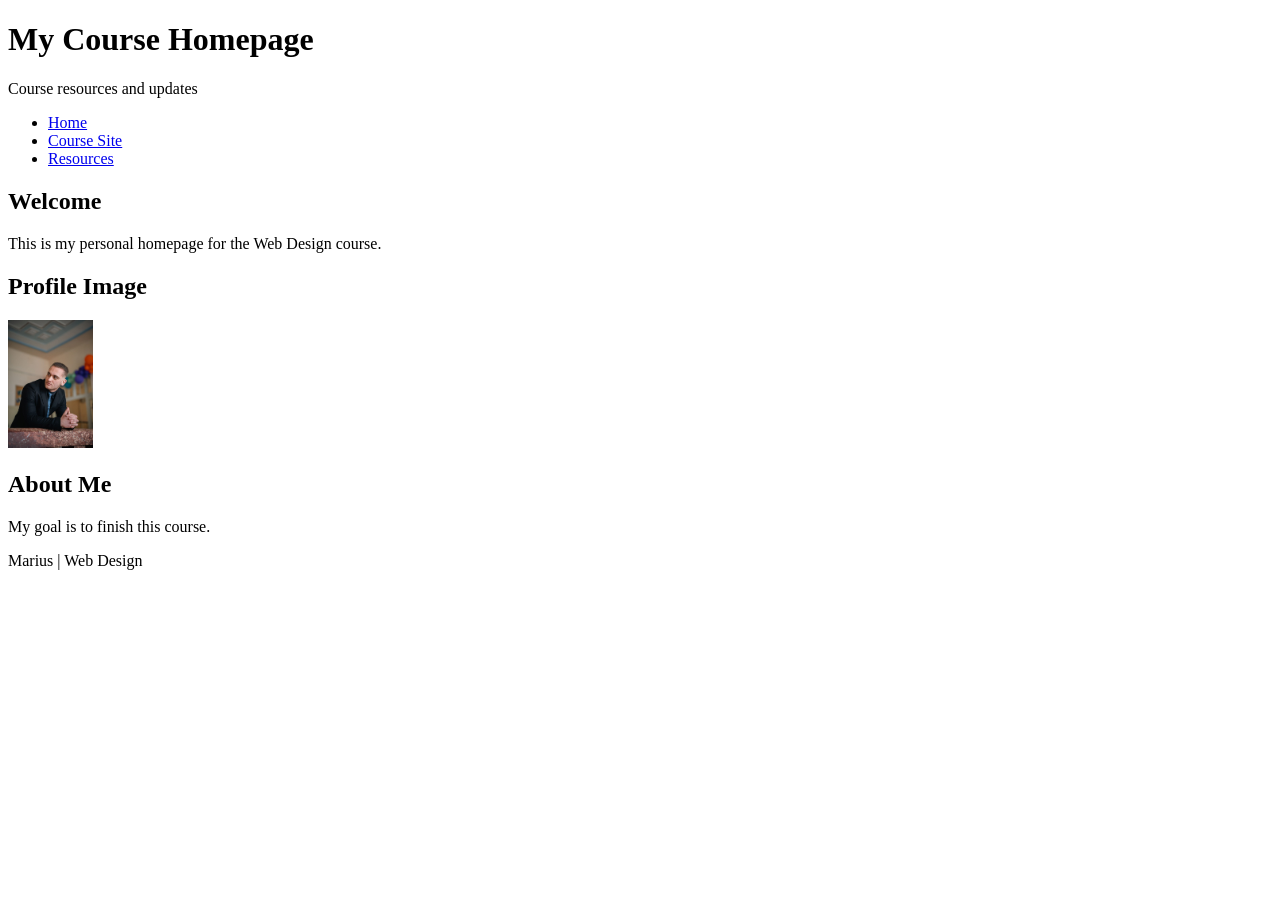
==== index.html @ 578b3ba2 "This is the first lab exercise." ====
<!DOCTYPE html>
<html lang="en">
    <head>
        <title>
            Lab
        </title>
    </head>
    <meta charset="UTF-8">
    <meta name="viewport" content="width=device-width, initial-scale=1.0">
    <title>Personal Course Homepage</title>
</head>
<body>
    <header>
        <h1>My Course Homepage</h1>
        <p>Course resources and updates</p>
    </header>
    <nav aria-label="Main navigation">
        <ul>
            <li><a href="#">Home</a></li>
            <li><a href="https://www.example.com">Course Site</a></li>
            <li><a href="#resources">Resources</a></li>
        </ul>
    </nav>
    <main id="main-content">
        <section>
            <h2>Welcome</h2>
            <p>This is my personal homepage for the Web Design course.</p>
        </section>
        <section>
            <h2>Profile Image</h2>
                <img src="Marius.jpg" alt="My Profile Picture" width="85,3" height="128"> 
        </section>
        <section>
            <h2>About Me</h2>
            <p>My goal is to finish this course. </p>
        </section>
    </main>
    <footer>
        <p>Marius | Web Design</p>
    </footer>
</body>
</html>
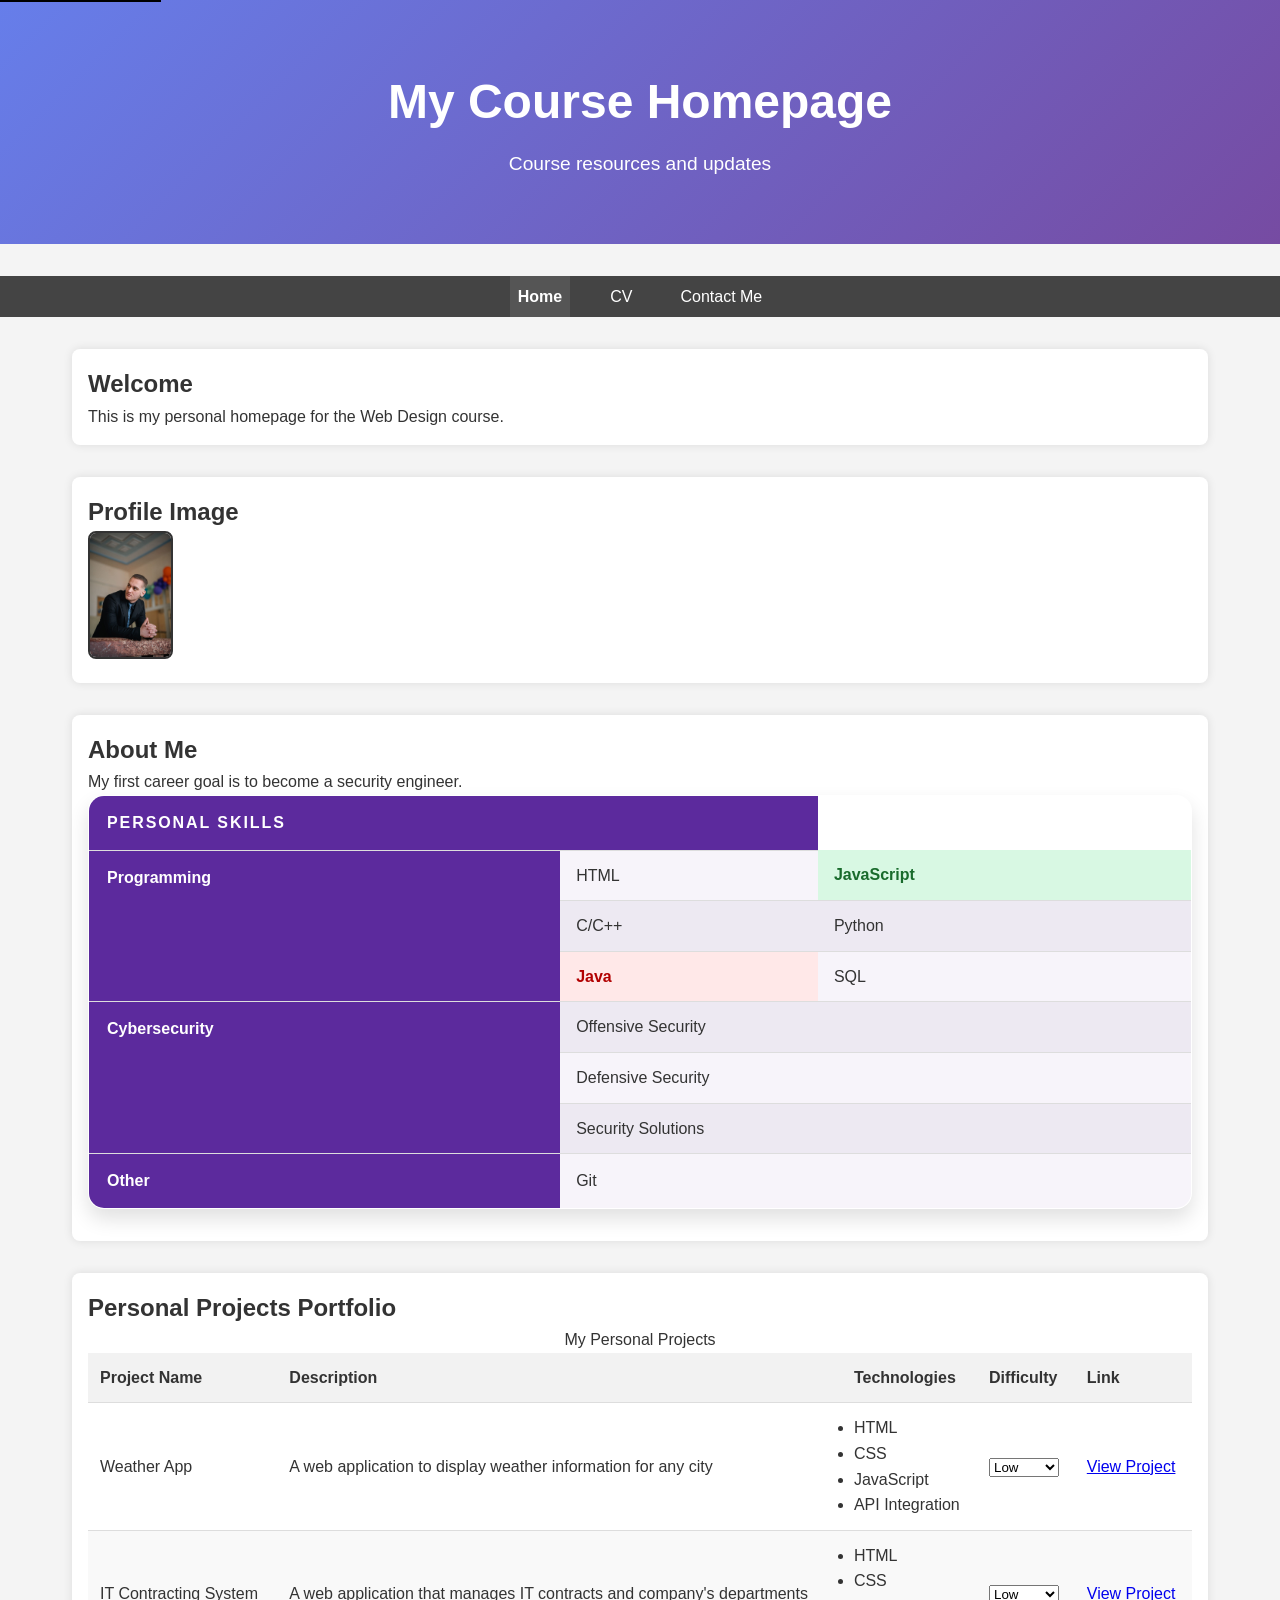
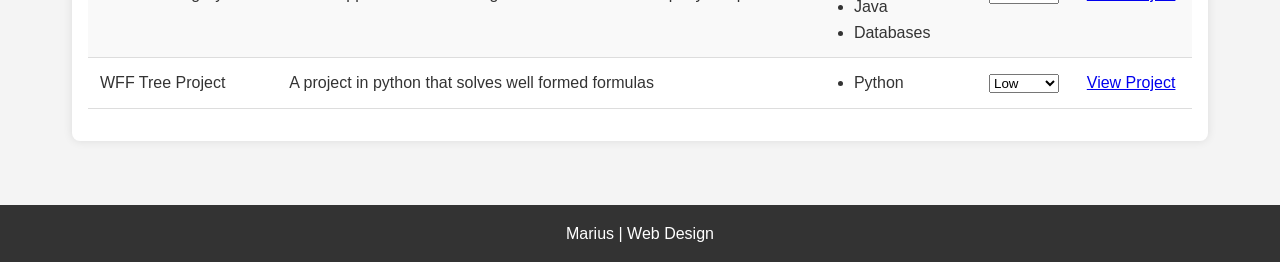
==== commit 3ba8c83e: "Initial portfolio" ====
--- a/index.html
+++ b/index.html
@@ -1,26 +1,28 @@
 <!DOCTYPE html>
 <html lang="en">
-    <head>
-        <title>
-            Lab
-        </title>
-    </head>
+
+<head>
     <meta charset="UTF-8">
     <meta name="viewport" content="width=device-width, initial-scale=1.0">
     <title>Personal Course Homepage</title>
+    <link rel="stylesheet" href="styles.css">
 </head>
+
 <body>
-    <header>
+    <a href="#main-content" class="skip-link">Skip to main content</a>
+    
+    <header class="hero">
         <h1>My Course Homepage</h1>
         <p>Course resources and updates</p>
     </header>
     <nav aria-label="Main navigation">
         <ul>
-            <li><a href="#">Home</a></li>
-            <li><a href="https://www.example.com">Course Site</a></li>
-            <li><a href="#resources">Resources</a></li>
+            <li><a href="index.html" class="active">Home</a></li>
+            <li><a href="CV.html">CV</a></li>
+            <li><a href="contact.html">Contact Me</a></li>
         </ul>
     </nav>
+
     <main id="main-content">
         <section>
             <h2>Welcome</h2>
@@ -28,15 +30,122 @@
         </section>
         <section>
             <h2>Profile Image</h2>
-                <img src="Marius.jpg" alt="My Profile Picture" width="85,3" height="128"> 
+            <img src="Marius.jpg" alt="My Profile Picture" width="85" height="128"
+                style="border: 2px solid #333; border-radius: 8px;">
         </section>
         <section>
             <h2>About Me</h2>
-            <p>My goal is to finish this course. </p>
+            <p>My first career goal is to become a security engineer.</p>
+            <table class="skills-table">
+                <thead>
+                    <tr>
+                        <th scope="col" colspan="2">Personal Skills</th>
+                    </tr>
+                </thead>
+                <tbody>
+                    <tr>
+                        <th scope="row" rowspan="3">Programming</th>
+                        <td>HTML</td>
+                        <td style="background: #d8f8e3; color: #196b2c; font-weight: 700;">JavaScript</td>
+                    </tr>
+                    <tr>
+                        <td>C/C++</td>
+                        <td>Python</td>
+                    </tr>
+                    <tr>
+                        <td style="background: #ffe8e8; color: #b20000; font-weight: 700;">Java</td>
+                        <td>SQL</td>
+                    </tr>
+                    <tr>
+                        <th scope="row" rowspan="3">Cybersecurity</th>
+                        <td colspan="2">Offensive Security</td>
+                    </tr>
+                    <tr>
+                        <td colspan="2">Defensive Security</td>
+                    </tr>
+                    <tr>
+                        <td colspan="2">Security Solutions</td>
+                    </tr>
+                    <tr>
+                        <th scope="row">Other</th>
+                        <td colspan="2">Git</td>
+                    </tr>
+                </tbody>
+            </table>
+
+        </section>
+        <section>
+            <h2>Personal Projects Portfolio</h2>
+            <table class="portfolio-table">
+                <caption>My Personal Projects</caption>
+                <thead>
+                    <tr>
+                        <th scope="col">Project Name</th>
+                        <th scope="col">Description</th>
+                        <th scope="col">Technologies</th>
+                        <th scope="col">Difficulty</th>
+                        <th scope="col">Link</th>
+                    </tr>
+                </thead>
+                <tbody>
+                    <tr>
+                        <td>Weather App</td>
+                        <td>A web application to display weather information for any city</td>
+                        <td>
+                            <ul>
+                                <li>HTML</li>
+                                <li>CSS</li>
+                                <li>JavaScript</li>
+                                <li>API Integration</li>
+                            </ul>
+                        </td>
+                        <td><select>
+                                <option>Low</option>
+                                <option>Medium</option>
+                                <option>High</option>
+                            </select></td>
+                        <td><a href="https://github.com/MariusDinsoreanUVT">View Project</a></td>
+                    </tr>
+                    <tr>
+                        <td>IT Contracting System</td>
+                        <td>A web application that manages IT contracts and company's departments</td>
+                        <td>
+                            <ul>
+                                <li>HTML</li>
+                                <li>CSS</li>
+                                <li>Java</li>
+                                <li>Databases</li>
+                            </ul>
+                        </td>
+                        <td><select>
+                                <option>Low</option>
+                                <option>Medium</option>
+                                <option>High</option>
+                            </select></td>
+                        <td><a href="https://github.com/MariusDinsoreanUVT">View Project</a></td>
+                    </tr>
+                    <tr>
+                        <td>WFF Tree Project</td>
+                        <td>A project in python that solves well formed formulas</td>
+                        <td>
+                            <ul>
+                                <li>Python</li>
+                            </ul>
+                        </td>
+                        <td><select>
+                                <option>Low</option>
+                                <option>Medium</option>
+                                <option>High</option>
+                            </select></td>
+                        <td><a href="https://github.com/MariusDinsoreanUVT/WFF_Tree_Project">View Project</a></td>
+                    </tr>
+                </tbody>
+            </table>
         </section>
     </main>
     <footer>
         <p>Marius | Web Design</p>
     </footer>
 </body>
+
 </html>
--- a/styles.css
+++ b/styles.css
@@ -0,0 +1,209 @@
+
+* {
+    margin: 0;
+    padding: 0;
+    box-sizing: border-box;
+}
+
+/* Skip link styling */
+.skip-link {
+    position: absolute;
+    top: -40px;
+    left: 0;
+    background: #000;
+    color: #fff;
+    padding: 8px;
+    text-decoration: none;
+    z-index: 100;
+}
+
+.skip-link:focus {
+    top: 0;
+}
+
+body {
+    font-family: Arial, sans-serif;
+    line-height: 1.6;
+    color: #333;
+    background-color: #f4f4f4;
+}
+
+header {
+    background-color: #333;
+    color: #fff;
+    padding: 1rem;
+    text-align: center;
+}
+
+nav ul {
+    list-style: none;
+    display: flex;
+    justify-content: center;
+    background-color: #444;
+}
+
+nav li {
+    margin: 0 1rem;
+}
+
+nav a {
+    color: #fff;
+    text-decoration: none;
+    padding: 0.5rem;
+    display: block;
+}
+
+nav a:hover {
+    background-color: #555;
+}
+
+nav a.active {
+    background-color: #555;
+    font-weight: bold;
+}
+
+main {
+    max-width: 1200px;
+    margin: 0 auto;
+    padding: 2rem;
+}
+
+section {
+    margin-bottom: 2rem;
+    padding: 1rem;
+    background-color: #fff;
+    border-radius: 8px;
+    box-shadow: 0 0 10px rgba(0,0,0,0.1);
+}
+
+table {
+    width: 100%;
+    border-collapse: collapse;
+    margin-bottom: 1rem;
+}
+
+th, td {
+    padding: 12px;
+    text-align: left;
+    border-bottom: 1px solid #ddd;
+}
+
+th {
+    background-color: #f2f2f2;
+    font-weight: bold;
+}
+
+tr:nth-child(even) {
+    background-color: #f9f9f9;
+}
+
+tr:hover {
+    background-color: #e9e9e9;
+}
+
+.skills-table {
+    border: 1px solid rgba(92, 42, 157, 0.35);
+    border-radius: 16px;
+    overflow: hidden;
+    box-shadow: 0 10px 20px rgba(0, 0, 0, 0.12);
+}
+
+.skills-table thead th {
+    background-color: #5c2a9d;
+    color: #fff;
+    text-transform: uppercase;
+    letter-spacing: 0.12em;
+    padding: 14px 18px;
+    font-weight: 700;
+    text-align: left;
+}
+
+.skills-table tbody tr th {
+    background-color: #5c2a9d;
+    color: #fff;
+    padding: 14px 18px;
+    vertical-align: top;
+    font-weight: 700;
+    text-align: left;
+}
+
+.skills-table tbody tr:nth-child(odd) td {
+    background-color: rgba(92, 42, 157, 0.05);
+}
+
+.skills-table tbody tr:nth-child(even) td {
+    background-color: rgba(92, 42, 157, 0.08);
+}
+
+.skills-table td {
+    padding: 12px 16px;
+}
+
+.messages-table th {
+    background-color: #FF9800;
+    color: white;
+}
+
+.messages-table tr:nth-child(even) {
+    background-color: #fff3e0;
+}
+
+footer {
+    text-align: center;
+    padding: 1rem;
+    background-color: #333;
+    color: #fff;
+}
+
+.hero {
+    background: linear-gradient(135deg, #667eea 0%, #764ba2 100%);
+    color: #fff;
+    padding: 4rem 2rem;
+    text-align: center;
+    margin-bottom: 2rem;
+}
+
+.hero h1 {
+    font-size: 3rem;
+    margin-bottom: 0.5rem;
+}
+
+.hero p {
+    font-size: 1.2rem;
+}
+
+fieldset {
+    margin-bottom: 1rem;
+    padding: 1rem;
+    border: 1px solid #ccc;
+}
+
+legend {
+    font-weight: bold;
+}
+
+label {
+    display: block;
+    margin-bottom: 0.5rem;
+}
+
+input, textarea {
+    width: 100%;
+    padding: 0.5rem;
+    margin-bottom: 1rem;
+    border: 1px solid #ccc;
+    border-radius: 4px;
+}
+
+button {
+    background-color: #333;
+    color: #fff;
+    padding: 0.75rem 1.5rem;
+    border: none;
+    border-radius: 4px;
+    cursor: pointer;
+}
+
+button:hover {
+    background-color: #555;
+}
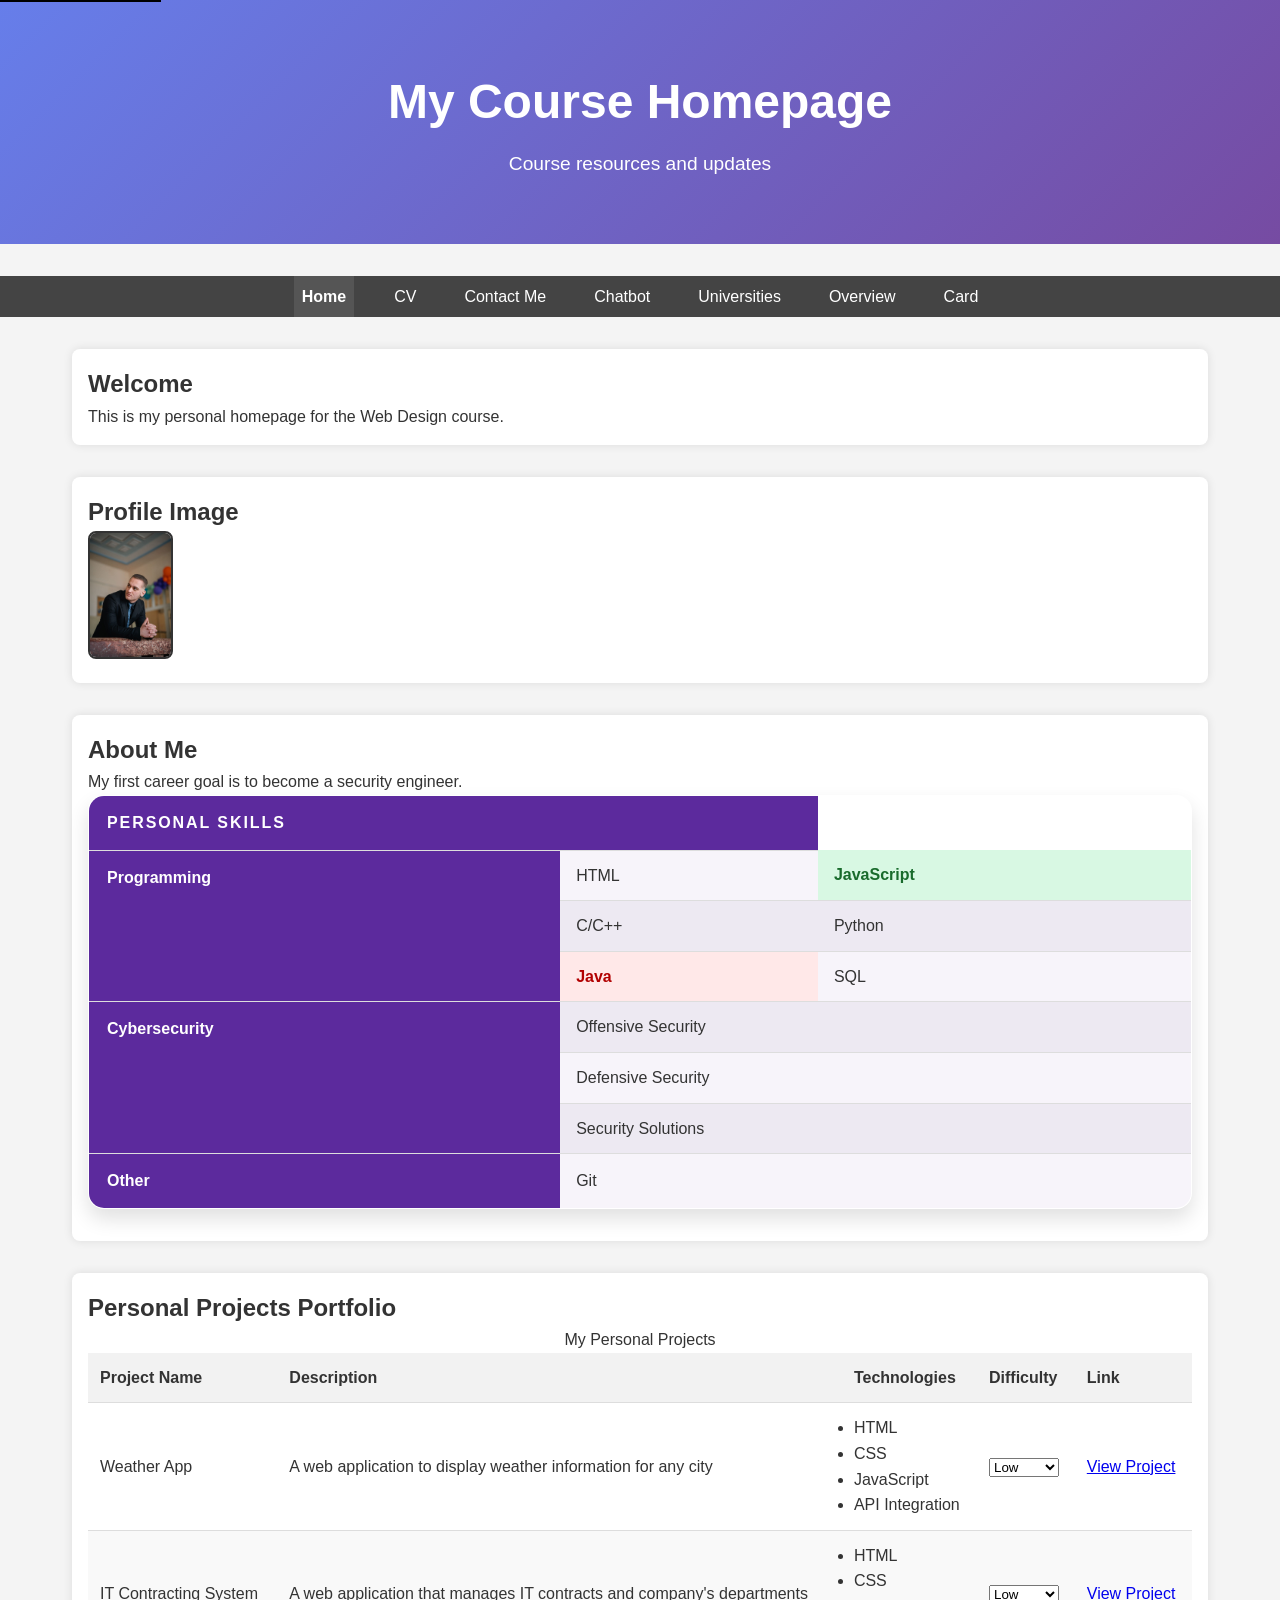
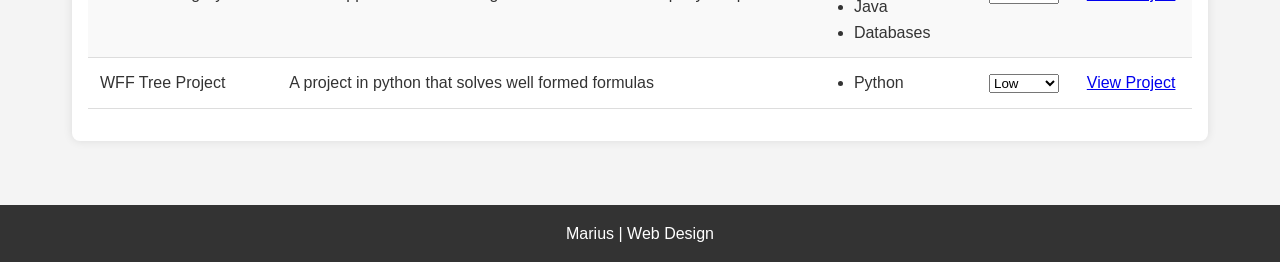
==== commit 2c968c54: "HW2: Complete implementation - CSS specificity, responsive layouts with Grid/Flexbox, Figma design t" ====
--- a/index.html
+++ b/index.html
@@ -20,6 +20,10 @@
             <li><a href="index.html" class="active">Home</a></li>
             <li><a href="CV.html">CV</a></li>
             <li><a href="contact.html">Contact Me</a></li>
+            <li><a href="chatbot.html">Chatbot</a></li>
+            <li><a href="universities.html">Universities</a></li>
+            <li><a href="overview.html">Overview</a></li>
+            <li><a href="card.html">Card</a></li>
         </ul>
     </nav>
 
